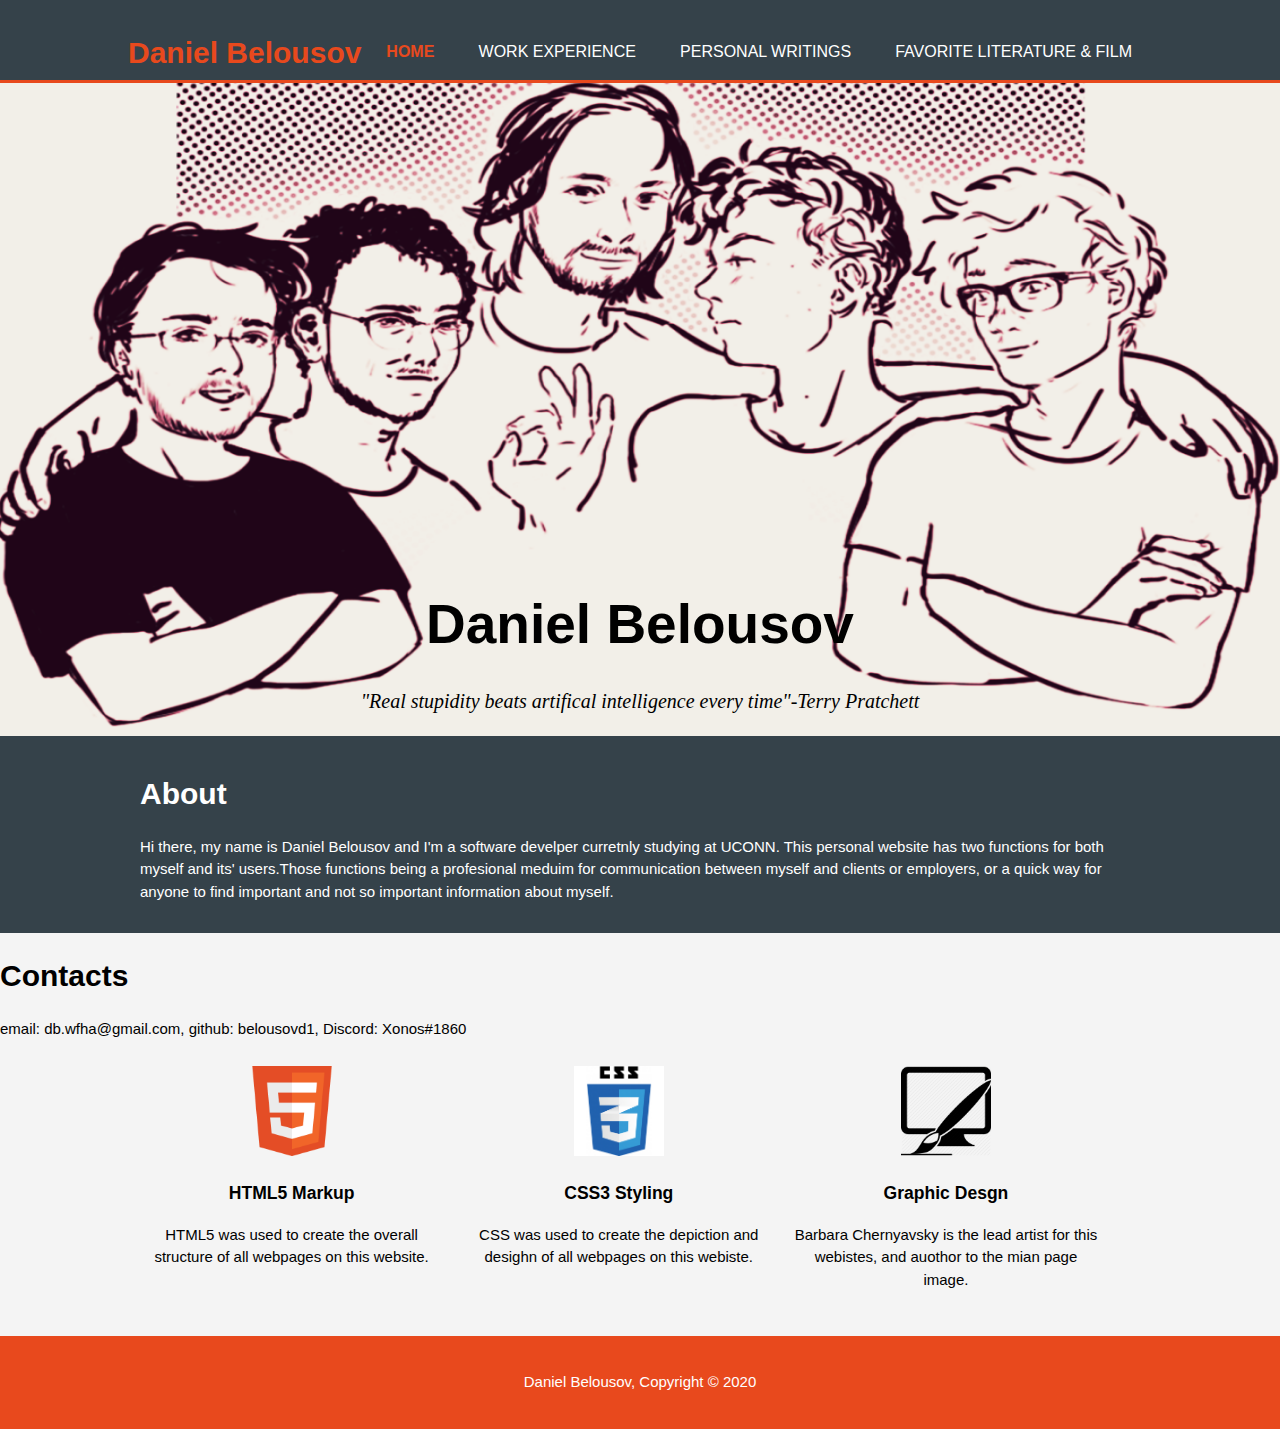
==== master/index.html @ e4893cb5 "Changes to be committed: 	renamed:    master/fav_lit_Film.html -> master/DnD_char_creator.html 	modi" ====
<!DOCTYPE html>
  <html>
    <head>
      <meta charset="utf-8">
      <meta name="viewport" content="width=device-width">
      <meta name="description" content="Personal Website">
      <meta name="keywords" content="Daniel Belousov, Personal Website,">
      <meta name="author" content="Daniel Belousov">
      <title>Daniel Belousov | Welcome</title>
      <link rel="stylesheet" href="./css/style.css">
    </head>

    <body>
      <header>
          <div class="container">
              <div id="Name">
                  <h1><span class="highlight">Daniel Belousov</span></h1>
              </div>
              <nav>
                  <ul>
                      <li class="current"><a href="index.html">Home</a></li>
                      <li><a href="work_exp.html">Work Experience</a></li>
                      <li><a href="personal_writings.html">Personal Writings</a></li>
                      <li><a href="D&D Character Creator">Favorite literature & Film</a></li>
                  </ul>
             </nav>
         </div>
      </header>

      <section id="showcase">
          <div class="container">
              <h1>Daniel Belousov</h1>
              <p>"Real stupidity beats artifical intelligence every time"-Terry Pratchett</p>
          </div>
      </section>

      <section id="about">
          <div class="container">
                <h1>About</h2> 
                <p>Hi there, my name is Daniel Belousov and I'm a software develper curretnly studying at UCONN. This personal website has two functions for both myself and its' users.Those functions being a profesional meduim for communication between myself and clients or employers, or a quick way for anyone to find important and not so important information about myself. 
                </p> 
         </div>
      </section>

      <section id="contacts">
          <h1>Contacts</h1>
          <p>email: db.wfha@gmail.com, github: belousovd1, Discord: Xonos#1860</p>
      </section>

      
      <section id="boxes">
        <div class="container">
            <div class="box">
                <img src="./img/HTML5_logo.png">   
                <h3>HTML5 Markup</h3>
                <p>HTML5 was used to create the overall structure of all webpages on this website.</p>
            </div>
            <div class="box">
                <img src="./img/CSS3_logo.png">
                <h3>CSS3 Styling</h3>
                <p>CSS was used to create the depiction and desighn of all webpages on this webiste.</p>
            </div>
                <div class="box">
                <img src="./img/graphic_design.png">
                <h3>Graphic Desgn</h3>
                <p>Barbara Chernyavsky is the lead artist for this webistes, and auothor to the mian page image.</p>
            </div>

        </div>
      </section>


      <footer>
        <p>Daniel Belousov, Copyright &copy; 2020</p>
      </footer>

    </body>
  </html>
---- master/css/style.css ----
body{
       font-family: arial, Helvetica, sans-serif;
       font-size: 15px;
       line-height:1.5;
       padding:0;
       margin:0;
       background-color:#f4f4f4;
   }

    /* Global */
   .container{
       width:80%;
       margin:auto;
       overflow:hidden;
      }

   ul{
      margin:0;
      padding:0;
     }

    .button_1{
        height:38px;
        background:#e8491d;
        border:0;
        padding-left:20px;
        padding-right:20px;
        color:#ffffff;
    }
 


   /* header **/
   header{
       background:#35424a;
       color:#ffffff;
       padding-top:30px;
       min-height:50px;
       border-bottom:#e8491d 3px solid;
      }

  header a{
      color:#ffffff;
      text-decoration:none;
      text-transform: uppercase;
      font-size:16px;
     }

  
  header li{
      display:inline;
      padding: 0 20px 0 20px;
     }

     header #Name{
         float:left;
        }

    header #Name h1{
        margin:0;
        }

    header nav{
        float:right;
        margin-top:10px;
        }

    header .highlight, header .current a{
        color:#e8491d;
        font-weight:bold;
        }

    header a:hover{
        color:#cccccc;
        font-weight:bold;
        }

    /* showcase */
    #showcase{
        min-height:640px;
        background:url('../img/showcase.png') no-repeat;
        background-position: center;
        background-size:1400px 800px;
        text-align:center;
        color:#ffffff
        }

    #showcase h1{
        margin-top:500px;
        font-size:55px;
        margin-bottom:10px;
        color:#000000;
       }

    #showcase p{
        font-size:20px;
        font-family: fantasy;
        font-style: italic;
        color:#000000;
        }

        /* about */
    #about{
        padding:15px;
        color:#ffffff;
        background:#35424a;
     }
       /*NewLetter*/
    #newsletter{
        padding:15px;
        color:#ffffff;
        background:#35424a;
       }

    #newletter h1{
        float:left;
       }

    #newletter form{
        float:right;
        margin-top:15px;
       }

    #newletter input[type="email"]{
        padding:4px;
        height:25px;
        width:250px;
        }

    /* Boxes*/
    #boxesL{
        margin-top:20px;
        }

    #boxes .box{
        float:left;
        text-align: center;
        width:30%;
        padding:10px;
        }

    #boxes .box img{
        width:90px;
        }

    #paper {
        margin-top:20px;
        }

    #paper .paper{
        float:left;
        text-align:center;
        padding:10px;
        }


    footer{
        padding:20px;
        margin-top:20px;
        color:#ffffff;
        background:#e8491d;
        text-align:center;
    }
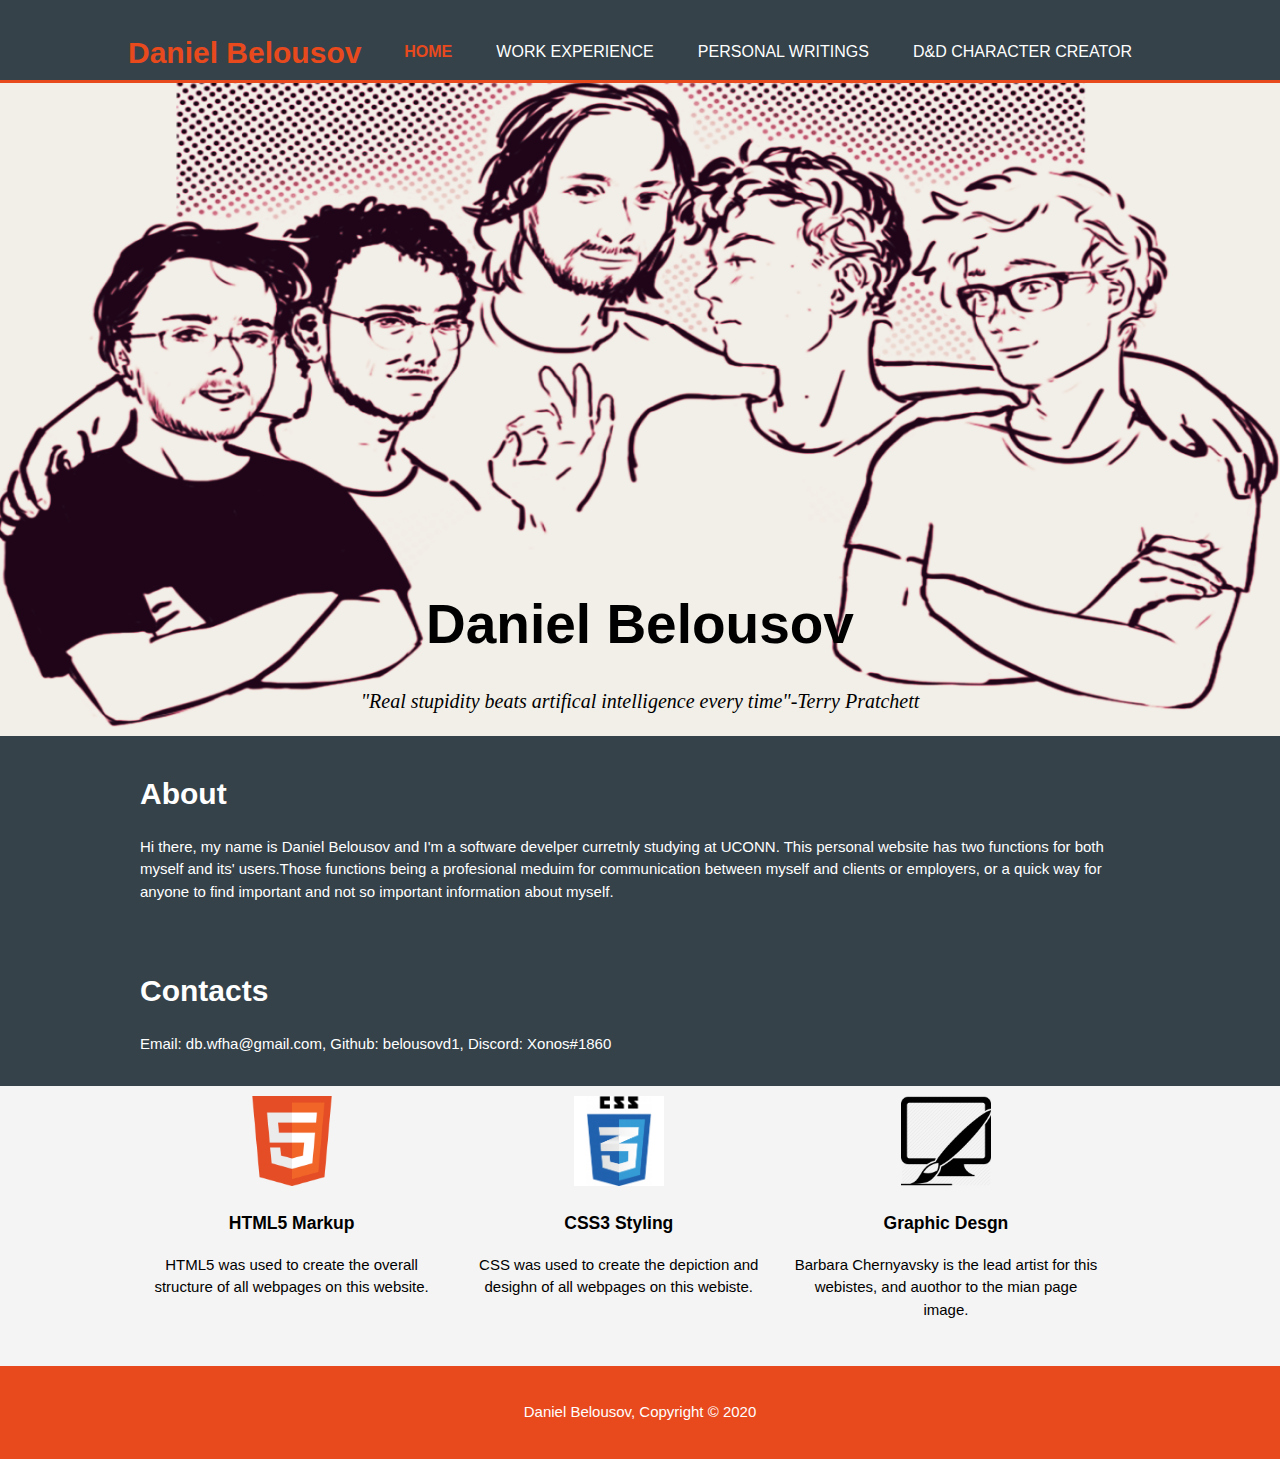
==== commit 62a2f913: "yyep" ====
--- a/master/index.html
+++ b/master/index.html
@@ -21,7 +21,7 @@
                       <li class="current"><a href="index.html">Home</a></li>
                       <li><a href="work_exp.html">Work Experience</a></li>
                       <li><a href="personal_writings.html">Personal Writings</a></li>
-                      <li><a href="D&D Character Creator">Favorite literature & Film</a></li>
+                      <li><a href="DnD_char_creator.html">D&D Character Creator</a></li>
                   </ul>
              </nav>
          </div>
@@ -36,15 +36,17 @@
 
       <section id="about">
           <div class="container">
-                <h1>About</h2> 
+                <h1>About</h1> 
                 <p>Hi there, my name is Daniel Belousov and I'm a software develper curretnly studying at UCONN. This personal website has two functions for both myself and its' users.Those functions being a profesional meduim for communication between myself and clients or employers, or a quick way for anyone to find important and not so important information about myself. 
                 </p> 
          </div>
       </section>
 
       <section id="contacts">
-          <h1>Contacts</h1>
-          <p>email: db.wfha@gmail.com, github: belousovd1, Discord: Xonos#1860</p>
+          <div class="container">
+            <h1>Contacts</h1>
+            <p>Email: db.wfha@gmail.com, Github: belousovd1, Discord: Xonos#1860</p>
+          </div>
       </section>
 
       
--- a/master/css/style.css
+++ b/master/css/style.css
@@ -105,27 +105,12 @@
         color:#ffffff;
         background:#35424a;
      }
-       /*NewLetter*/
-    #newsletter{
+       /*contacts */
+    #contacts{
         padding:15px;
         color:#ffffff;
         background:#35424a;
-       }
-
-    #newletter h1{
-        float:left;
-       }
-
-    #newletter form{
-        float:right;
-        margin-top:15px;
-       }
-
-    #newletter input[type="email"]{
-        padding:4px;
-        height:25px;
-        width:250px;
-        }
+     }
 
     /* Boxes*/
     #boxesL{
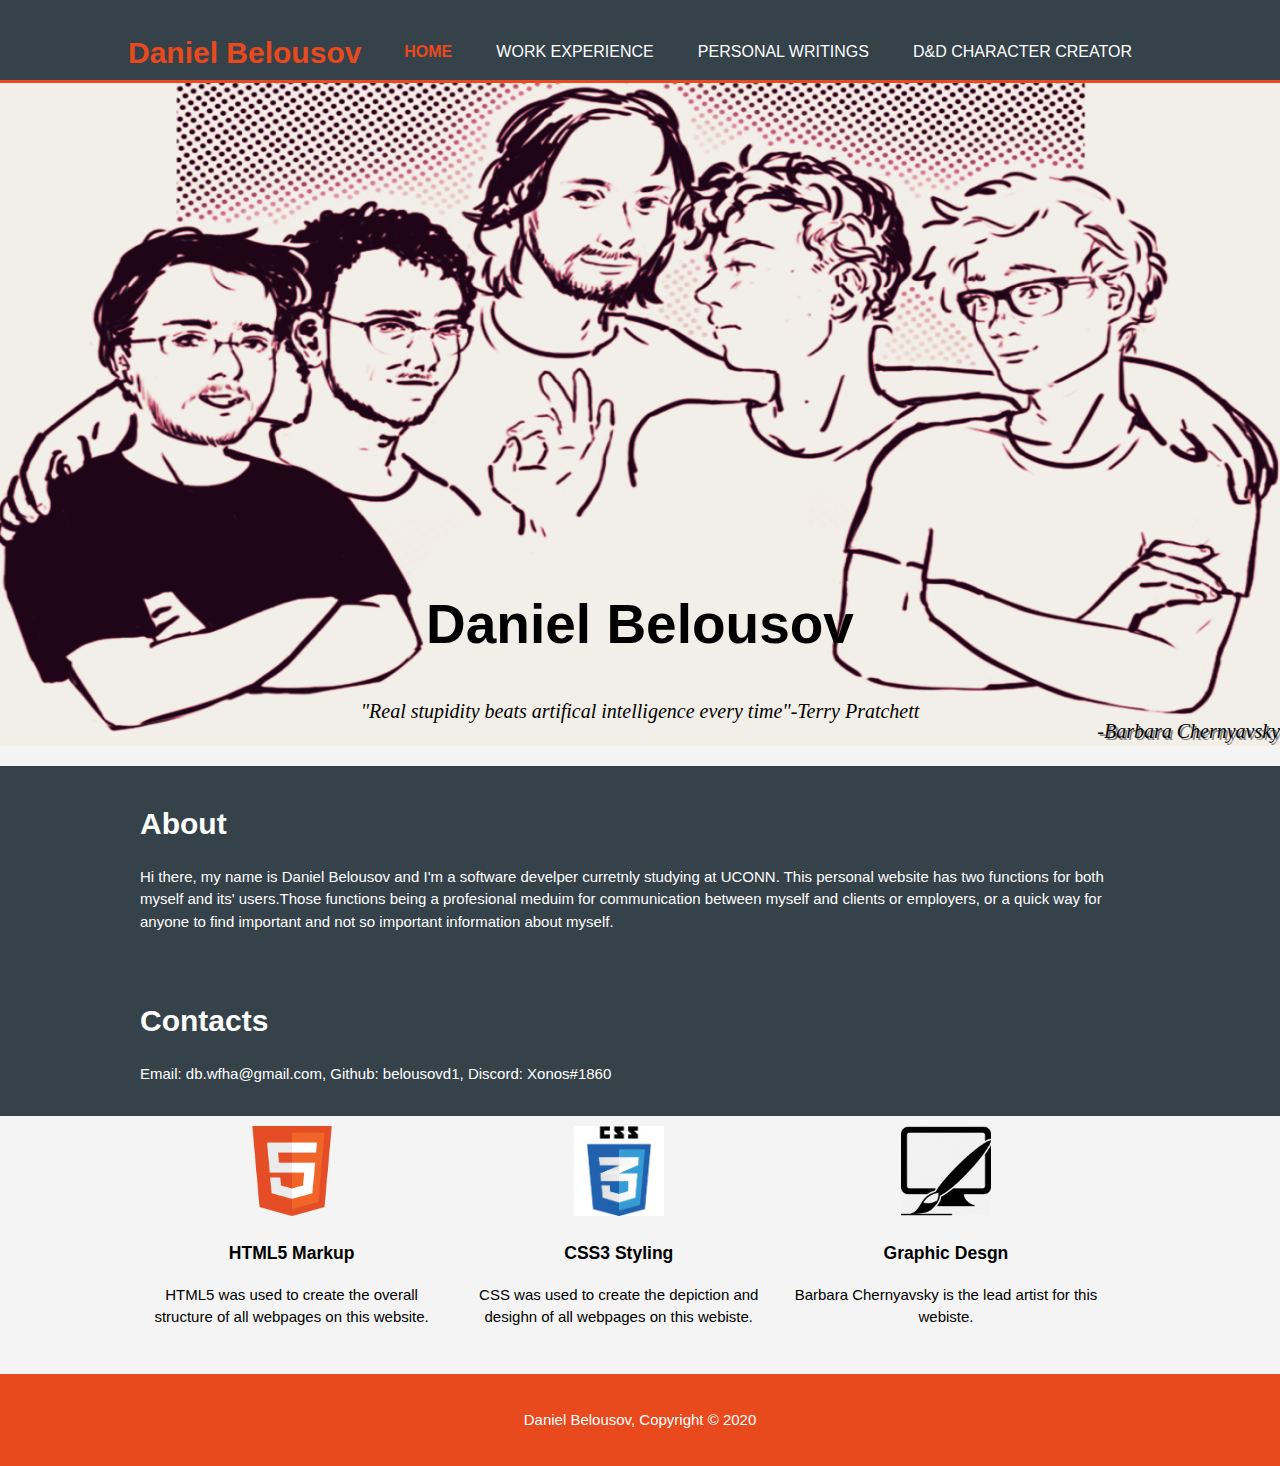
==== commit d0920a1a: "improved showcase" ====
--- a/master/index.html
+++ b/master/index.html
@@ -30,8 +30,14 @@
       <section id="showcase">
           <div class="container">
               <h1>Daniel Belousov</h1>
-              <p>"Real stupidity beats artifical intelligence every time"-Terry Pratchett</p>
           </div>
+          <div id="quote">
+            <p>"Real stupidity beats artifical intelligence every time"-Terry Pratchett</p>
+          </div>
+          <div id="artist">
+            <p>-Barbara Chernyavsky</p>
+          </div>
+
       </section>
 
       <section id="about">
@@ -65,9 +71,9 @@
                 <div class="box">
                 <img src="./img/graphic_design.png">
                 <h3>Graphic Desgn</h3>
-                <p>Barbara Chernyavsky is the lead artist for this webistes, and auothor to the mian page image.</p>
+                <p>Barbara Chernyavsky is the lead artist for this webiste.</p>
             </div>
-
+            
         </div>
       </section>
 
--- a/master/css/style.css
+++ b/master/css/style.css
@@ -99,13 +99,24 @@
         color:#000000;
         }
 
-        /* about */
+    /* quote */
+    #quote{
+        height: 0px;
+    }
+
+    /* artist */
+    #artist{
+        text-align: right;
+        text-shadow: 2px 2px grey;
+    }
+
+    /* about */
     #about{
         padding:15px;
         color:#ffffff;
         background:#35424a;
      }
-       /*contacts */
+    /*contacts */
     #contacts{
         padding:15px;
         color:#ffffff;
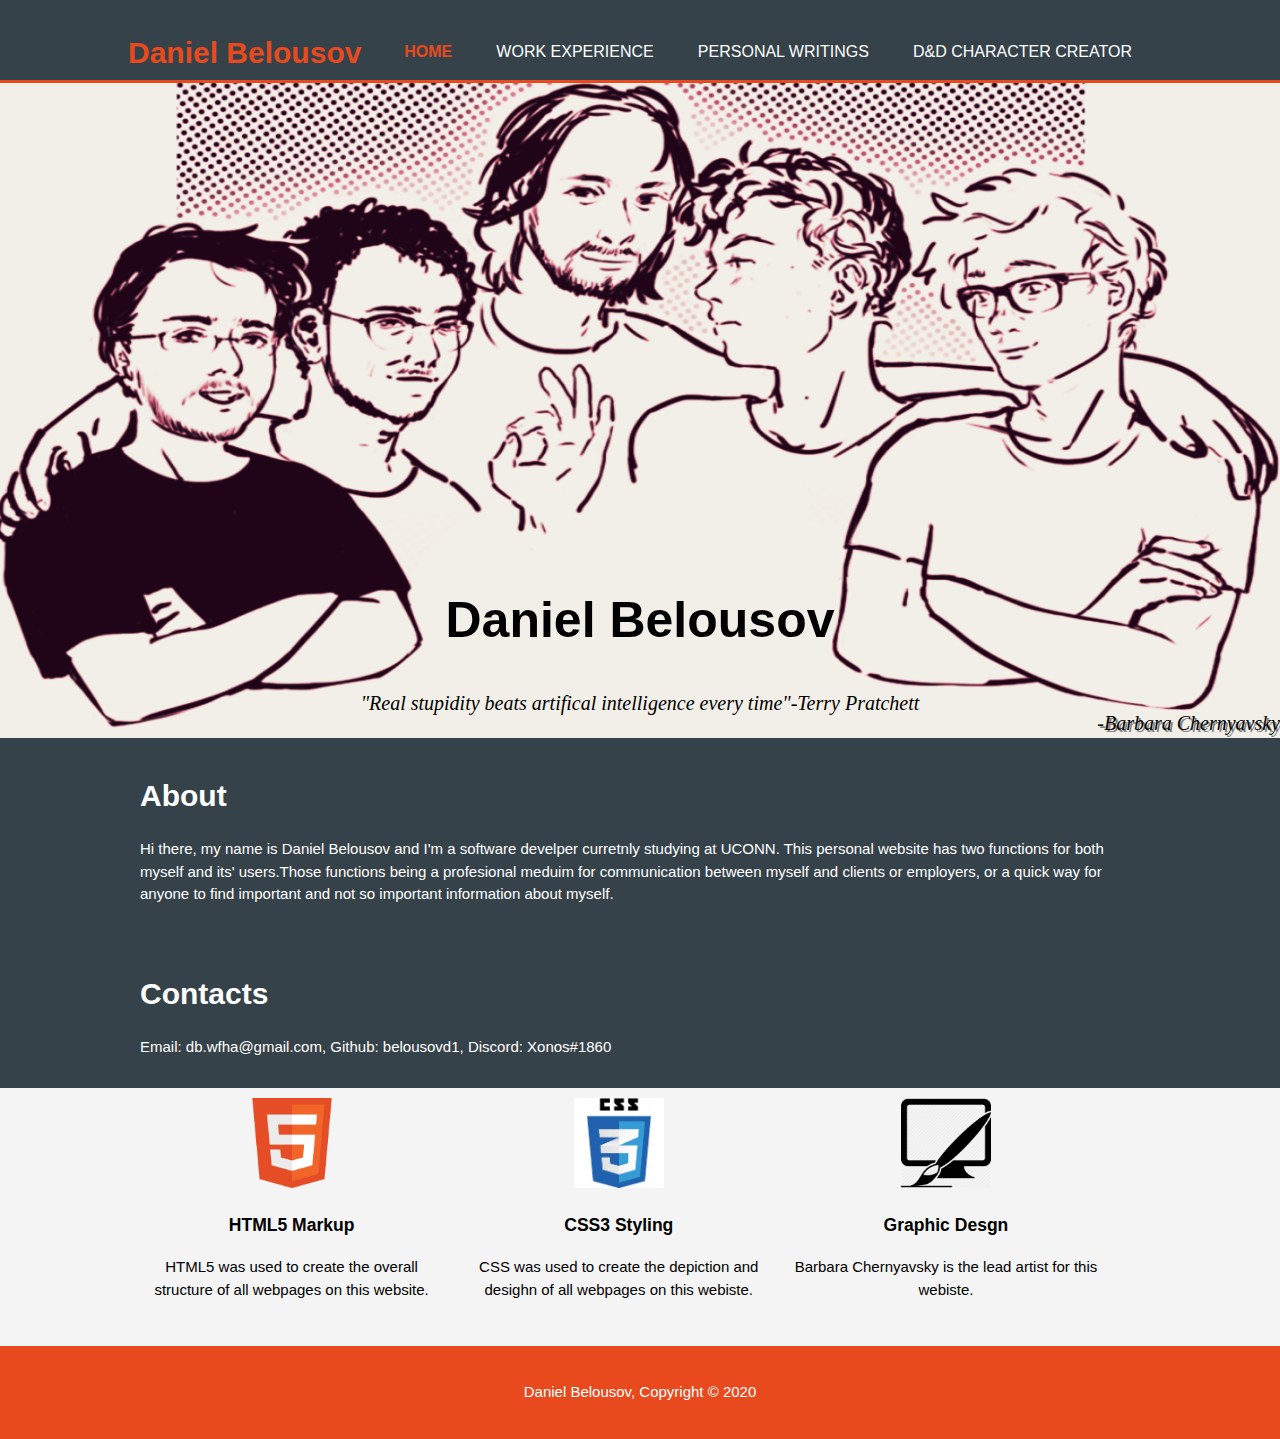
==== commit e51045bc: "let's ago" ====
--- a/master/index.html
+++ b/master/index.html
@@ -19,7 +19,7 @@
               <nav>
                   <ul>
                       <li class="current"><a href="index.html">Home</a></li>
-                      <li><a href="work_exp.html">Work Experience</a></li>
+                      <li><a href="work_XP.html">Work Experience</a></li>
                       <li><a href="personal_writings.html">Personal Writings</a></li>
                       <li><a href="DnD_char_creator.html">D&D Character Creator</a></li>
                   </ul>
--- a/master/css/style.css
+++ b/master/css/style.css
@@ -82,12 +82,13 @@
         background-position: center;
         background-size:1400px 800px;
         text-align:center;
-        color:#ffffff
+        color:#ffffff;
+        margin-bottom: -20px;
         }
 
     #showcase h1{
         margin-top:500px;
-        font-size:55px;
+        font-size:50px;
         margin-bottom:10px;
         color:#000000;
        }
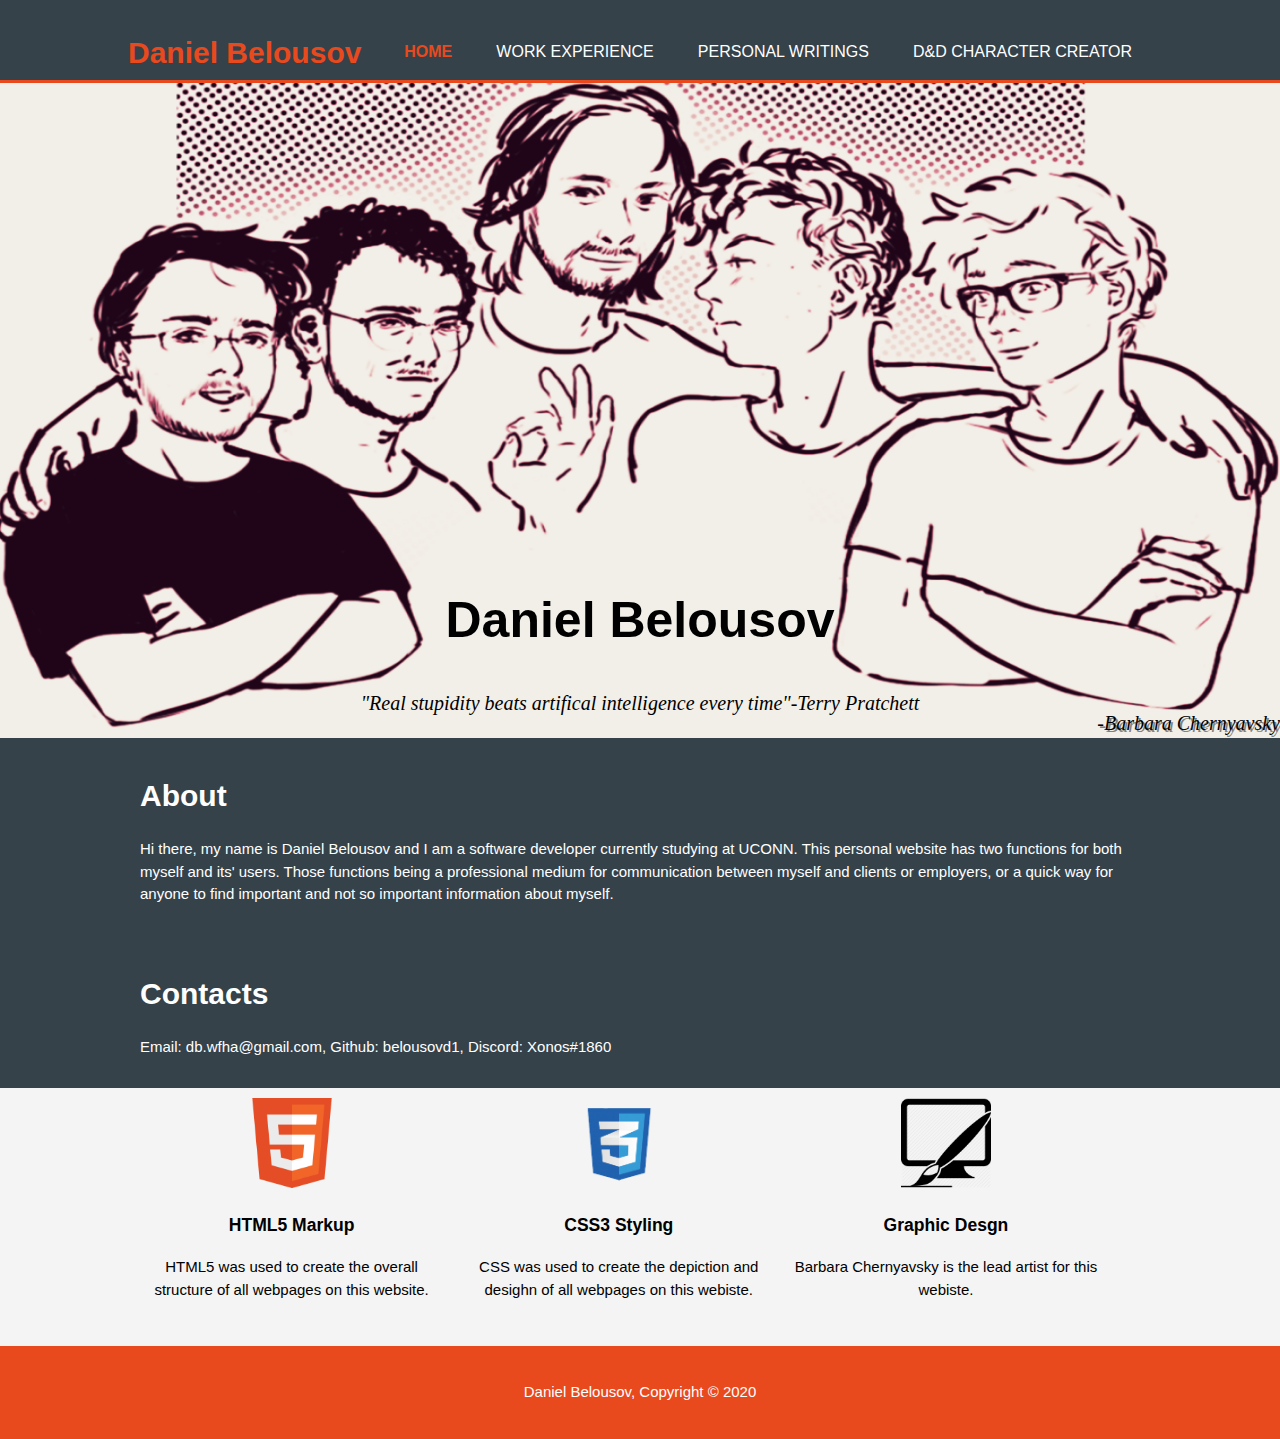
==== commit bd0e7652: "New css logo" ====
--- a/master/index.html
+++ b/master/index.html
@@ -43,7 +43,7 @@
       <section id="about">
           <div class="container">
                 <h1>About</h1> 
-                <p>Hi there, my name is Daniel Belousov and I'm a software develper curretnly studying at UCONN. This personal website has two functions for both myself and its' users.Those functions being a profesional meduim for communication between myself and clients or employers, or a quick way for anyone to find important and not so important information about myself. 
+                <p>Hi there, my name is Daniel Belousov and I am a software developer currently studying at UCONN. This personal website has two functions for both myself and its' users. Those functions being a professional medium for communication between myself and clients or employers, or a quick way for anyone to find important and not so important information about myself. 
                 </p> 
          </div>
       </section>
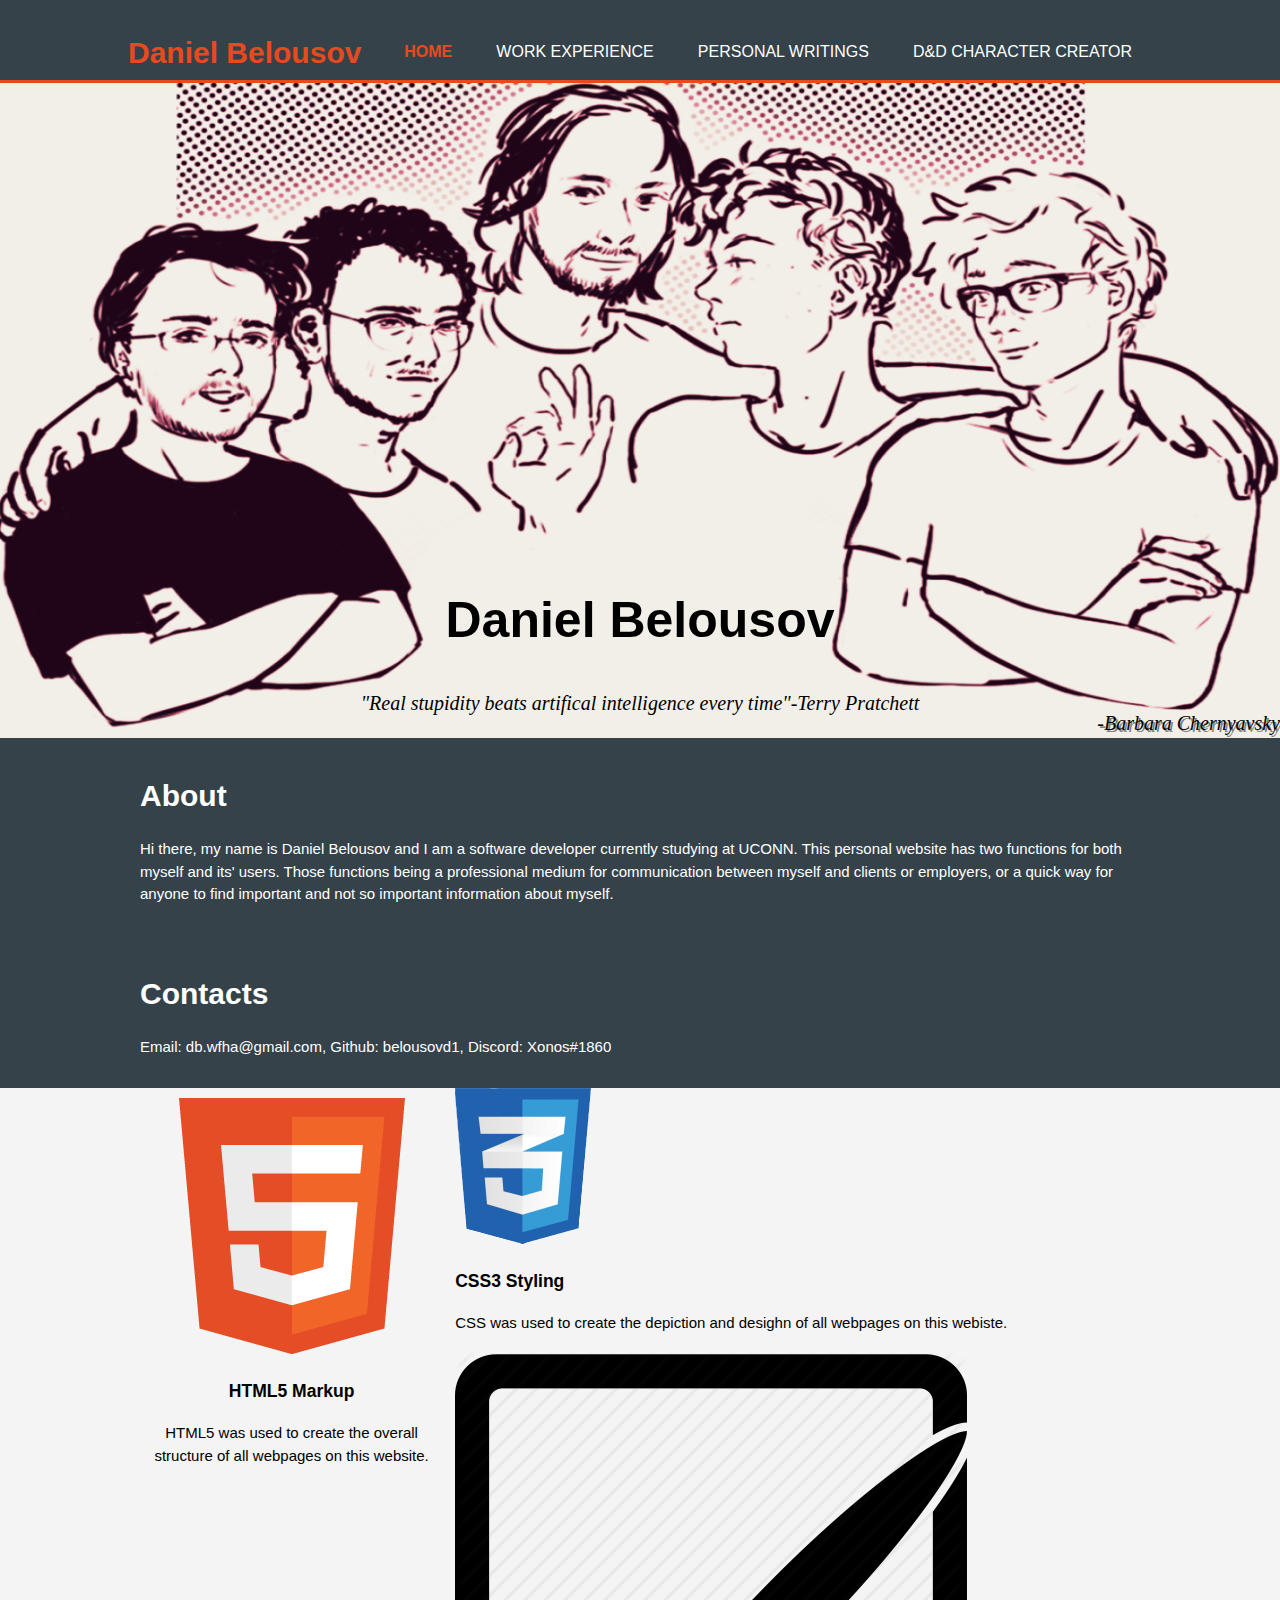
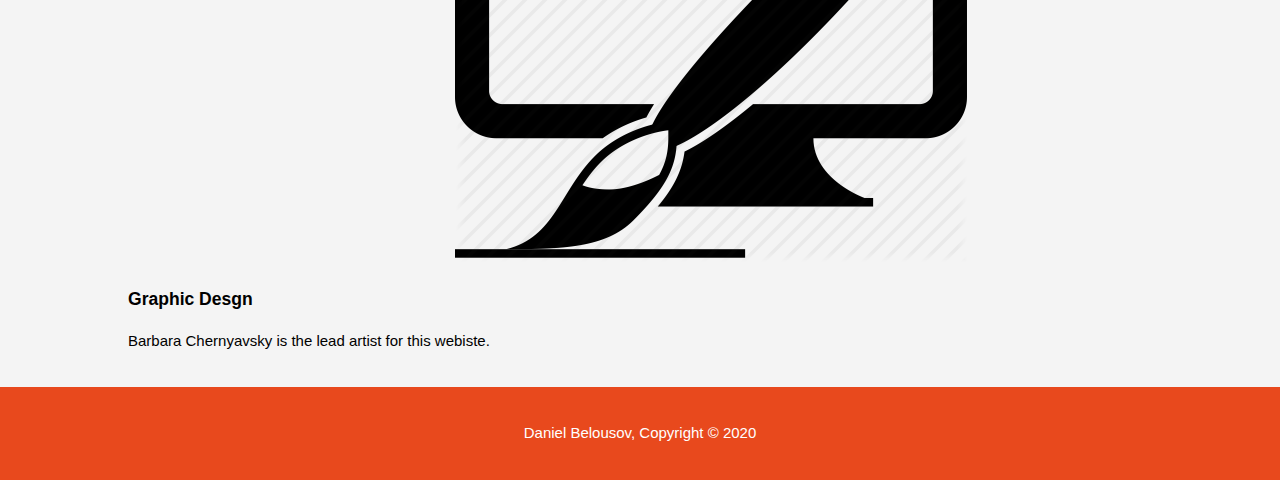
==== commit 2335c515: "new css pic" ====
--- a/master/index.html
+++ b/master/index.html
@@ -58,17 +58,17 @@
       
       <section id="boxes">
         <div class="container">
-            <div class="box">
+            <div id="HTML_box">
                 <img src="./img/HTML5_logo.png">   
                 <h3>HTML5 Markup</h3>
                 <p>HTML5 was used to create the overall structure of all webpages on this website.</p>
             </div>
-            <div class="box">
+            <div id="CSS_box">
                 <img src="./img/CSS3_logo.png">
                 <h3>CSS3 Styling</h3>
                 <p>CSS was used to create the depiction and desighn of all webpages on this webiste.</p>
             </div>
-                <div class="box">
+                <div id="display_box">
                 <img src="./img/graphic_design.png">
                 <h3>Graphic Desgn</h3>
                 <p>Barbara Chernyavsky is the lead artist for this webiste.</p>
--- a/master/css/style.css
+++ b/master/css/style.css
@@ -129,7 +129,7 @@
         margin-top:20px;
         }
 
-    #boxes .box{
+    #boxes #HTML_box{
         float:left;
         text-align: center;
         width:30%;
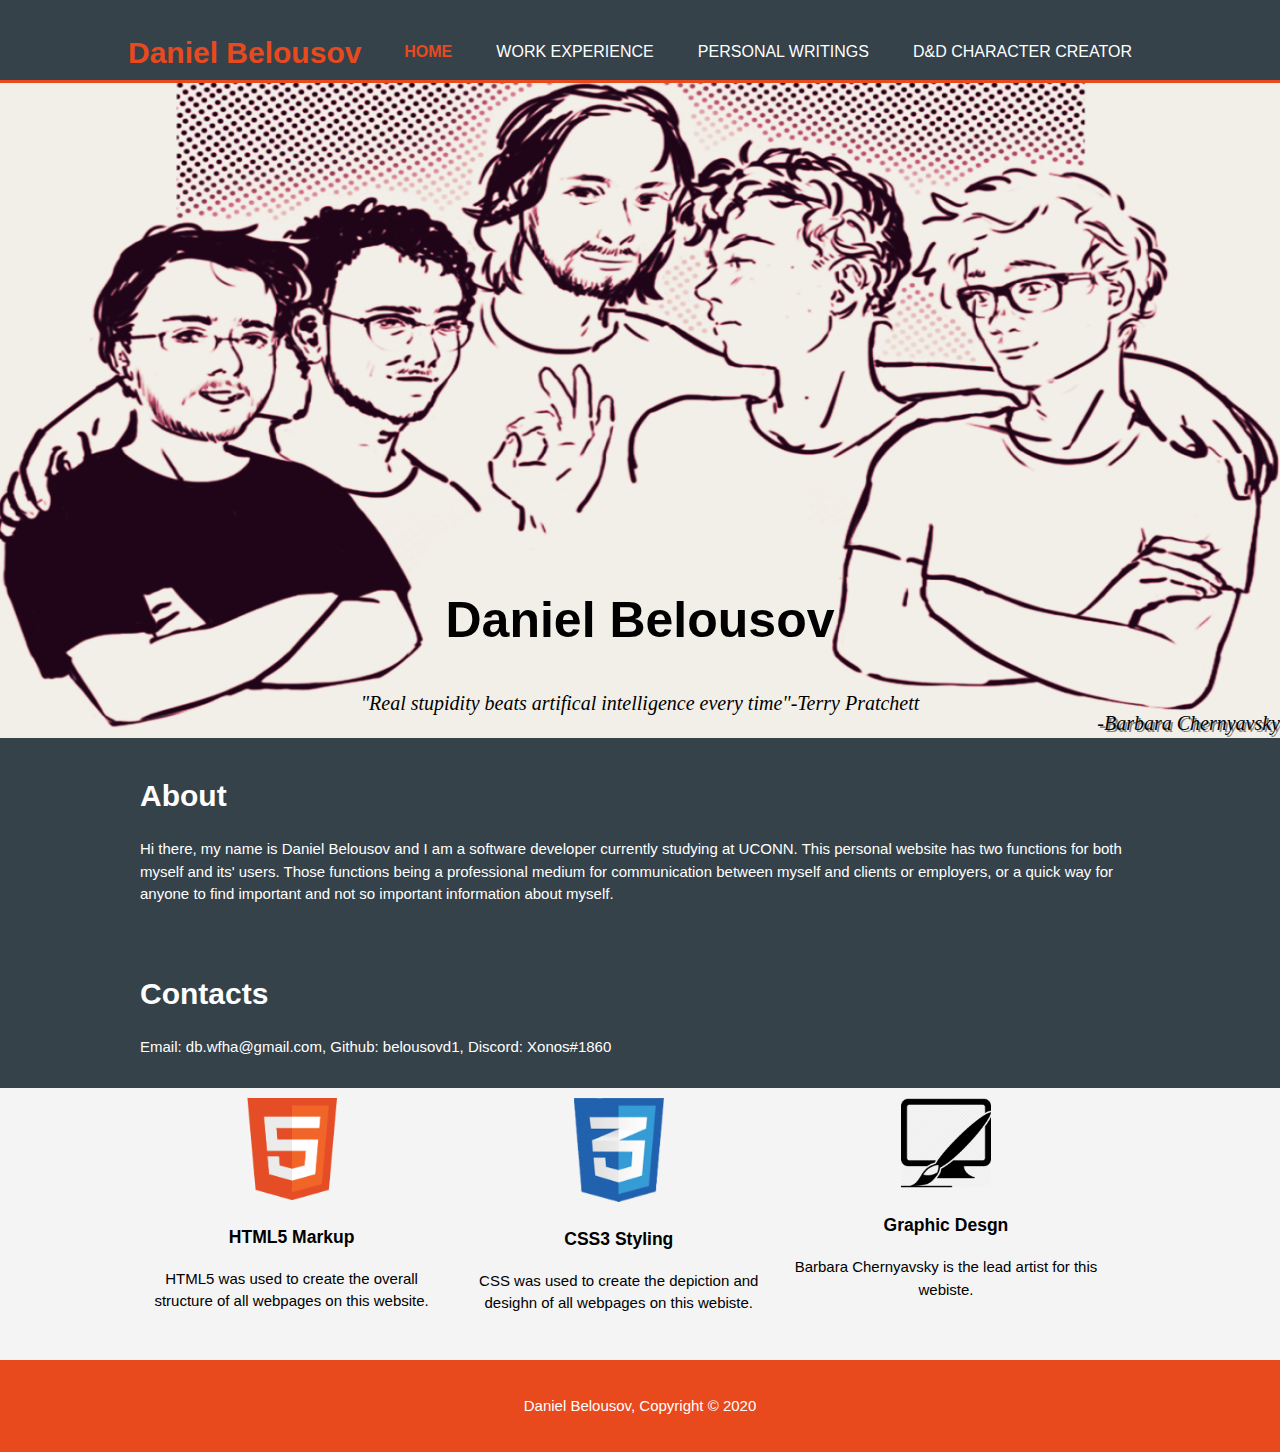
==== commit fc41c407: "fix  the boxes" ====
--- a/master/index.html
+++ b/master/index.html
@@ -58,17 +58,17 @@
       
       <section id="boxes">
         <div class="container">
-            <div id="HTML_box">
+            <div class="box">
                 <img src="./img/HTML5_logo.png">   
                 <h3>HTML5 Markup</h3>
                 <p>HTML5 was used to create the overall structure of all webpages on this website.</p>
             </div>
-            <div id="CSS_box">
+            <div class="box">
                 <img src="./img/CSS3_logo.png">
                 <h3>CSS3 Styling</h3>
                 <p>CSS was used to create the depiction and desighn of all webpages on this webiste.</p>
             </div>
-                <div id="display_box">
+                <div class="box">
                 <img src="./img/graphic_design.png">
                 <h3>Graphic Desgn</h3>
                 <p>Barbara Chernyavsky is the lead artist for this webiste.</p>
--- a/master/css/style.css
+++ b/master/css/style.css
@@ -129,7 +129,7 @@
         margin-top:20px;
         }
 
-    #boxes #HTML_box{
+    #boxes .box{
         float:left;
         text-align: center;
         width:30%;
